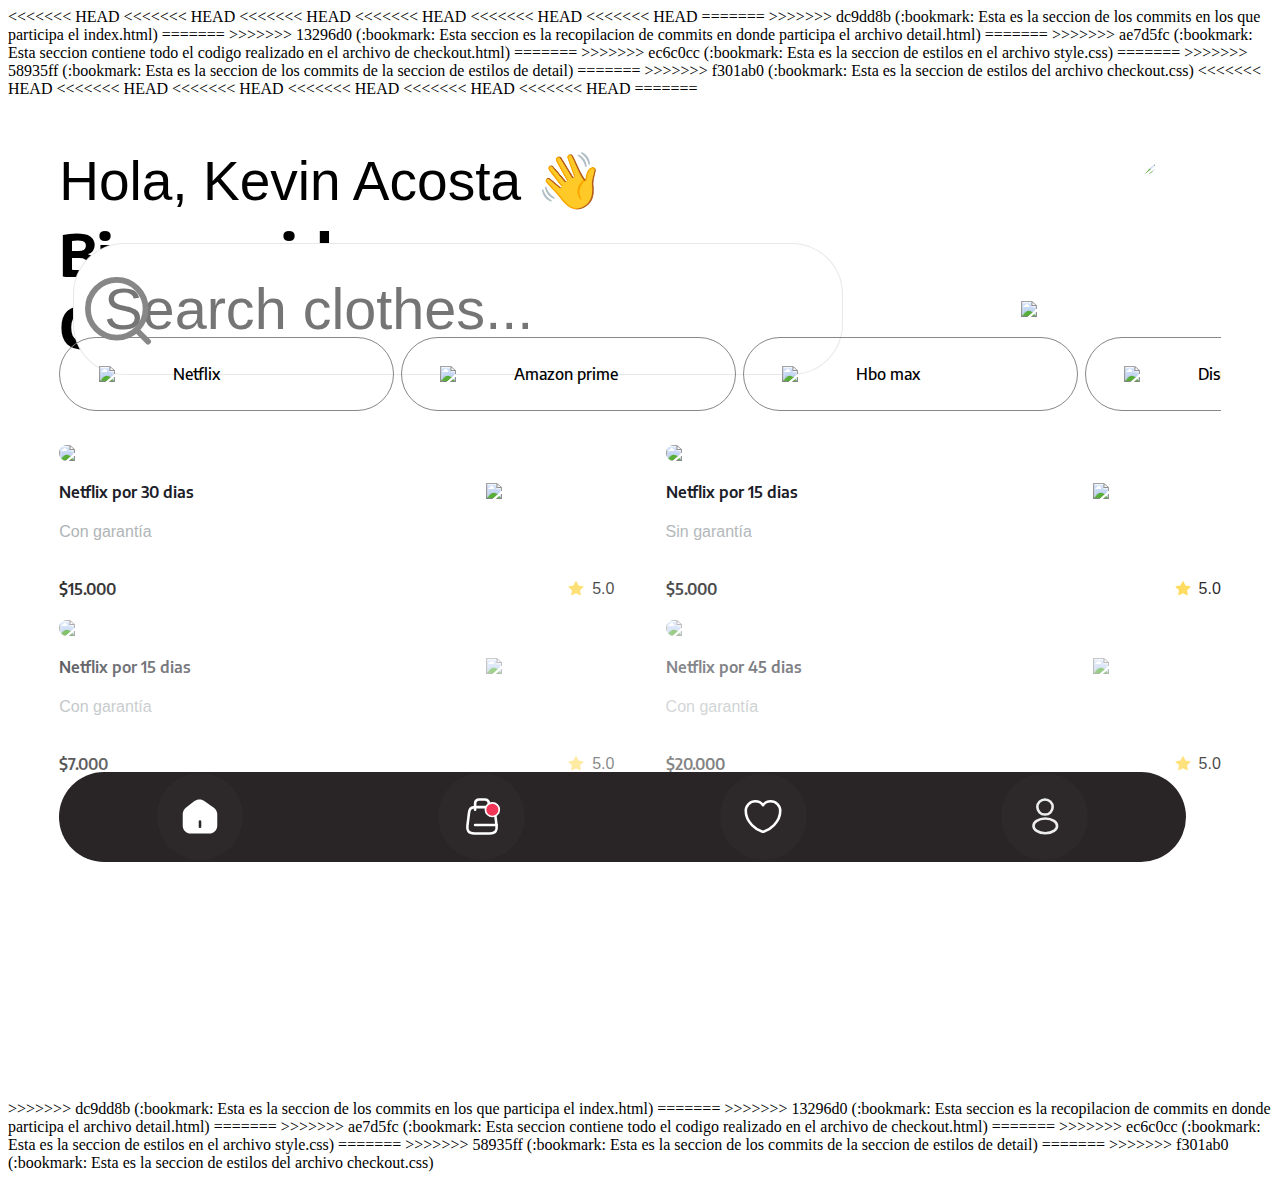
==== index.html @ bde38d75 ":bookmark: Esta es la seccion de estilos del archivo checkout.css" ====
<!DOCTYPE html>
<html lang="en">
<head>
    <meta charset="UTF-8">
    <meta name="viewport" content="width=device-width, initial-scale=1.0">
<<<<<<< HEAD
<<<<<<< HEAD
<<<<<<< HEAD
<<<<<<< HEAD
<<<<<<< HEAD
<<<<<<< HEAD
=======
    <link rel="icon" href="/storage/img/casa.ico" type="image/x-icon">
>>>>>>> dc9dd8b (:bookmark: Esta es la seccion de los commits en los que participa el index.html)
=======
>>>>>>> 13296d0 (:bookmark: Esta seccion es la recopilacion de commits en donde participa el archivo detail.html)
=======
>>>>>>> ae7d5fc (:bookmark: Esta seccion contiene todo el codigo realizado en el archivo de checkout.html)
=======
>>>>>>> ec6c0cc (:bookmark: Esta es la seccion de estilos en el archivo style.css)
=======
>>>>>>> 58935ff (:bookmark: Esta es la seccion de los commits de la seccion de estilos de detail)
=======
>>>>>>> f301ab0 (:bookmark: Esta es la seccion de estilos del archivo checkout.css)
    <title>Home</title>
    <link rel="stylesheet" href="css/style.css">
</head>
<body>
<<<<<<< HEAD
<<<<<<< HEAD
<<<<<<< HEAD
<<<<<<< HEAD
<<<<<<< HEAD
<<<<<<< HEAD
    
=======
<div class="gridcontainer">
    <div class="item1">
        <div class="principal">
            <p id="welcome">Hola, Kevin Acosta 👋</p>
            <h1 id="name">Bienvenido a<br>CinetechStreaming</h1>  
        </div>
        <div class="contperfil">
            <div class="perfil">
                <img id="img" src="storage/img/IMG_1900.webp">
            </div>
        </div>
    </div>
    <div class="item2">
        <div class="division">
            <div class="secundario">
                <img class="lupa" src="storage/img/magnifyingGlass.svg">
                <input class="barra" type="text" placeholder="Search clothes...">
            </div>
        </div>
        <div class="division">
            <img id="filtros" src="storage/img/Filter.svg">
        </div>
    </div>
    <div class="item3">
        <div class="terciario">
            <div class="icono"><img class="iconoImg" src="storage/img/netflix.png"><p class="txt">Netflix</p></div>
            <div class="icono"><img class="iconoImg" src="storage/img/Amazon.png"><p class="txt">Amazon prime</p></div>
            <div class="icono"><img class="iconoImg" src="storage/img/hbo .png"><p class="txt">Hbo max</p></div>
            <div class="icono"><img class="iconoImg" src="storage/img/Disney.jpg"><p class="txt">Disney +</p></div>
            <div class="icono"><img class="iconoImg" src="storage/img/spotify.png"><p class="txt">Spotify</p></div>
            <div class="icono"><img class="iconoImg" src="storage/img/crunchyroll.png"><p class="txt">Crunchyroll</p></div>
            <div class="icono"><img class="iconoImg" src="storage/img/Starplus.jpg"><p class="txt">Star +</p></div>
            <div class="icono"><img class="iconoImg" src="storage/img/youtube.png"><p class="txt">Youtube</p></div>
        </div>
    </div>
    <div class="item4">
        <div class="columna">
            <div class="productos">
                <div class="images">
                    <img id="photo" src="storage/img/netflix-symbol-black.png">
                    <img id="corazon" src="storage/img/Group 3245.svg">
                </div>
                <h4 id="modern">Netflix por 30 dias</h4>
                <p id="dres">Con garantía</p>
                <div class="cont">
                    <div class="conthijos1">
                        <h4 id="price">$15.000</h4>
                    </div>
                    <div class="conthijos">
                        <img id="star" src="storage/img/star.svg">
                        <p id="calificacion">5.0</p>
                    </div>
                </div>
            </div>
        <div class="productos">
            <div class="images">
                <img id="photo" src="storage/img/truco-ver-peliculas-series-ocultas-netflix-1200x675-1.webp">
                <img id="corazon" src="storage/img/Group 3245.svg">
            </div>
            <h4 id="modern">Netflix por 15 dias</h4>
            <p id="dres">Con garantía</p>
            <div class="cont">
                <div class="conthijos1">
                    <h4 id="price">$7.000</h4>
                </div>
                <div class="conthijos">
                    <img id="star" src="storage/img/star.svg">
                    <p id="calificacion">5.0</p>
                </div>
            </div>
        </div>
    </div>
        <div class="columna">
            <div class="productos">
                <div class="images">
                    <img id="photo" onclick="window.location.href = 'views/detail.html'" src="storage/img/images.jpeg">
                    <img id="corazoninvert" src="storage/img/Group 3246.svg">
                </div>
                <h4 id="modern">Netflix por 15 dias</h4>
                <p id="dres">Sin garantía</p>
                <div class="cont">
                    <div class="conthijos1">
                        <h4 id="price">$5.000</h4>
                    </div>
                    <div class="conthijos">
                        <img id="star" src="storage/img/star.svg">
                        <p id="calificacion">5.0</p>
                    </div>
                </div>
            </div>
        <div class="productos">
            <div class="images">
                <img id="photo" src="storage/img/1366_2000.jpeg">
                <img id="corazon" src="storage/img/Group 3245.svg">
            </div>
            <h4 id="modern">Netflix por 45 dias</h4>
            <p id="dres">Con garantía</p>
            <div class="cont">
                <div class="conthijos1">
                    <h4 id="price">$20.000</h4>
                </div>
                <div class="conthijos">
                    <img id="star" src="storage/img/star.svg">
                    <p id="calificacion">5.0</p>
                </div>
            </div>
        </div>
    </div>
</div>
</div>
<div class="navigationBar">
    <div class="navigationitem">
        <div class="NitemF">
            <img class="navigationImg" src="storage/img/home.svg">
        </div>
    </div>
    <div class="navigationitem">
        <div onclick="window.location.href = 'views/checkout.html'" class="NitemF">
            <img class="navigationImg" src="storage/img/bag.svg">
        </div>
    </div>
    <div class="navigationitem">
        <div onclick="window.location.href = 'views/detail.html'" class="NitemF">
            <img class="navigationImg" src="storage/img/heart.svg">
        </div>
    </div>
    <div class="navigationitem">
        <div class="NitemF">
            <img class="navigationImg" src="storage/img/profile.svg">
        </div>
    </div>
</div>
>>>>>>> dc9dd8b (:bookmark: Esta es la seccion de los commits en los que participa el index.html)
=======
    
>>>>>>> 13296d0 (:bookmark: Esta seccion es la recopilacion de commits en donde participa el archivo detail.html)
=======
    
>>>>>>> ae7d5fc (:bookmark: Esta seccion contiene todo el codigo realizado en el archivo de checkout.html)
=======
    
>>>>>>> ec6c0cc (:bookmark: Esta es la seccion de estilos en el archivo style.css)
=======
    
>>>>>>> 58935ff (:bookmark: Esta es la seccion de los commits de la seccion de estilos de detail)
=======
    
>>>>>>> f301ab0 (:bookmark: Esta es la seccion de estilos del archivo checkout.css)
</body>
</html>
---- css/style.css ----
<<<<<<< HEAD
<<<<<<< HEAD
<<<<<<< HEAD
=======
>>>>>>> 58935ff (:bookmark: Esta es la seccion de los commits de la seccion de estilos de detail)
=======
>>>>>>> f301ab0 (:bookmark: Esta es la seccion de estilos del archivo checkout.css)
@import url(variables.css);
*{
    padding: 0;
    margin: 0;
    font-family: "EncodeSans-Regular";
    box-sizing: border-box;
<<<<<<< HEAD
<<<<<<< HEAD
}
=======
@font-face {
    font-family: "Regular";
    src: url(/storage/font/encode-sans/EncodeSans-Regular.ttf);
}
@font-face {
    font-family: "Bold";
    src: url(../storage/font/encode-sans/EncodeSans-Bold.ttf);
}
@font-face {
    font-family: "Medium";
    src: url(/storage/font/encode-sans/EncodeSans-Medium.ttf);
}
@font-face {
    font-family: "Semi";
    src: url(/storage/font/encode-sans/EncodeSans-SemiBold.ttf);
}
.gridcontainer{
    margin: 4vw;
    display: grid;
    grid-template-rows: 10vh 10vh 10vh 70vh;
}
.item1{
    justify-content: space-between;
    display: flex;
    grid-template-columns: 70% 30%;
}
.perfil{
    width: 8vh;
    height: 8vh;
    align-items: center;
    justify-content: center;
    border-radius: 50%;
    overflow: hidden;
}
#welcome{
    font-size: 4.3vw;
    font-family: "Regular", sans-serif;
    margin: 0;
    margin-bottom: 0.4vw;
}
#name{
    font-size: 4.5vw;
    margin: 0;
    font-family: "Bold", sans-serif;
}
#img{
    border-radius: 50%;
    width: 13vw;
}

.principal{
    display: inline-block;
}
.contperfil{
    align-items: center;
    justify-content: center;
    margin-right: 10px;
    display: flex;
}
.secundario input{
    padding-left: 30px;
}
.secundario .lupa{
    position: absolute;
}
.secundario{
    font-family: "Regular", sans-serif;
    display: flex;
    align-items: center;
    width: 100%;
    border: none;
    justify-content: space-between;
    margin-left: 10px;
}
.item2{
    display: grid;
    grid-template-columns: 80% 20%;
}

.division{
    display: flex;
    justify-content: center;
    align-items: center;
}
.barra{
    margin: 4px;
    height: 10vw;
    border-radius: 4vw;
    border: none;
    border: 1px solid #87878730;
    font-size: 4.5vw;
    width: 80%;
    outline: none;
    
}
.lupa{
    width: 6vw;
    margin: 10px;
}
#filtros{
    width: 13vw;
}
.item3{
    display: flex;
    overflow-x: auto;
}
.terciario{
    display: flex;
    align-items: center;
    gap: 7px;
    flex-direction: row;
    font-family: "Medium", sans-serif;
}
.icono:hover{
    filter: invert();
    background-color: white;
}
#dress{
    filter: invert();
}
.icono{
    padding-left: 3vw;
    padding-right: 5vw;
    padding-top: 0.8vw;
    padding-bottom: 0.8vw;
    display: flex;
    flex-direction: row;
    align-items: center;
    width: 18vw;
    overflow: hidden;
    border: 1px solid #878787;
    border-radius: 3vw;
}
.icono:hover{
    transition-duration: 0.5s;
    border-radius: 5vw;
    width: 130px;
    overflow: hidden;
}
.iconoImg{
    width: 30%;
}
.txt{
    margin-left: 5px;
    text-wrap: nowrap;
}
.item4{
    height: 55vh;
    overflow: hidden;
    overflow-y: auto;
    display: flex;
    margin-top: 2vw;
    gap: 4vw;
    flex-direction: row;
}
#modern{
    font-family: "Semi", sans-serif;
    color: #1B2028;
}
#dres{
    color: #A4AAAD;
    font-family: "Regular", sans-serif;
}
#price{
    font-family: "Semi", sans-serif;
}
.cont{
    display: grid;
    grid-template-columns: repeat(2,1fr);
}
#star{
    display: inline-block;
}
.columna{
    flex: 50%;
}
.conthijos{
    display: flex;
    align-items: center;
    justify-content: right;
}
#calificacion{
    font-family: "Regular", sans-serif;
    margin-left: 7px;
}
#photo{
    width: 100%;
    border-radius: 4vw;
}
.images{
    position: relative;
    display: flex;
    align-items: center;
    justify-content: center;
    width: 100%;
}
#corazon{
    width: 7vw;
    position: absolute;
    right: 0;
    top: 0;
    margin-right: 3vw;
    margin-top: 3vw;
}
#corazoninvert{
    width: 7vw;
    position: absolute;
    right: 0;
    top: 0;
    margin-right: 3vw;
    margin-top: 3vw;
}
.navigationBar{
    display: grid;
    grid-template-columns: repeat(4, 1fr);
    position: absolute;
    margin: 3vw;
    margin-top: 0;
    margin-left: 4vw;
    width: calc(100% - (12vw));
    height: 10vh;
    z-index: +1;
    bottom: 0;
    background-color: #292526;
    border-radius: 12vw;
    box-shadow: 0 -6vw 20vw 4vw rgb(255, 255, 255);
}

.navigationitem{
    display: flex;
    justify-content: center;
    align-items: center;
}

.navigationImg{
    width: 9vw;
    height: 4.6vh;
}

.NitemF{
    display: flex;
    justify-content: center;
    align-items: center;
    padding: 1.6vw;
    width: 46px;
    height: 46px;
    border-radius: 50%;
    background-color: #FFFFFF05;
}

.NitemF:hover{
    background-color: #FFFFFF40;
}
>>>>>>> ec6c0cc (:bookmark: Esta es la seccion de estilos en el archivo style.css)
=======
}
>>>>>>> 58935ff (:bookmark: Esta es la seccion de los commits de la seccion de estilos de detail)
=======
}
>>>>>>> f301ab0 (:bookmark: Esta es la seccion de estilos del archivo checkout.css)
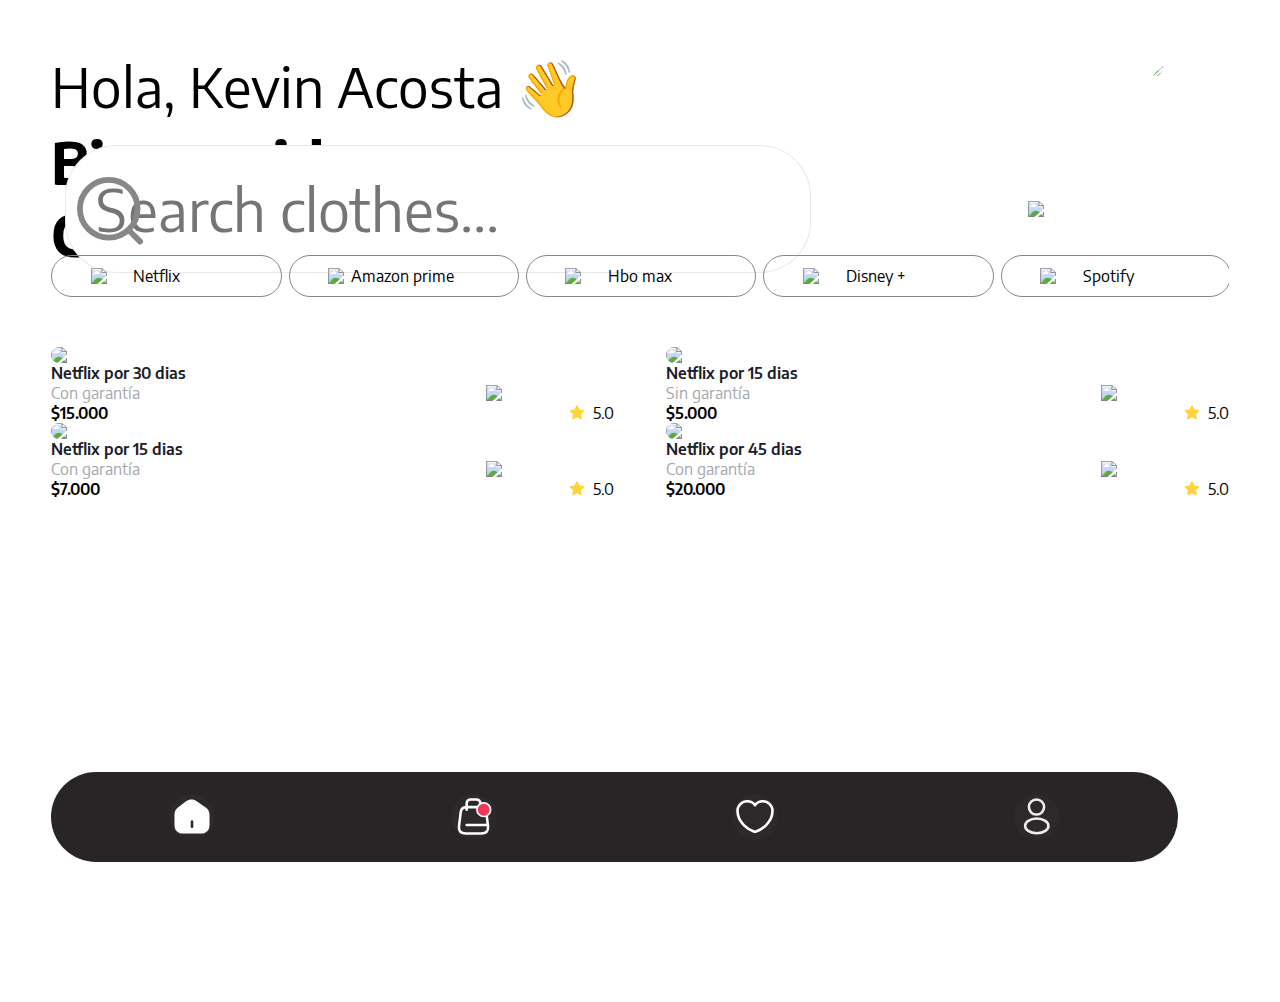
==== commit 94845180: "fix: :bug: Se hicieron arreglos en todo el proyecto" ====
--- a/index.html
+++ b/index.html
@@ -3,37 +3,11 @@
 <head>
     <meta charset="UTF-8">
     <meta name="viewport" content="width=device-width, initial-scale=1.0">
-<<<<<<< HEAD
-<<<<<<< HEAD
-<<<<<<< HEAD
-<<<<<<< HEAD
-<<<<<<< HEAD
-<<<<<<< HEAD
-=======
-    <link rel="icon" href="/storage/img/casa.ico" type="image/x-icon">
->>>>>>> dc9dd8b (:bookmark: Esta es la seccion de los commits en los que participa el index.html)
-=======
->>>>>>> 13296d0 (:bookmark: Esta seccion es la recopilacion de commits en donde participa el archivo detail.html)
-=======
->>>>>>> ae7d5fc (:bookmark: Esta seccion contiene todo el codigo realizado en el archivo de checkout.html)
-=======
->>>>>>> ec6c0cc (:bookmark: Esta es la seccion de estilos en el archivo style.css)
-=======
->>>>>>> 58935ff (:bookmark: Esta es la seccion de los commits de la seccion de estilos de detail)
-=======
->>>>>>> f301ab0 (:bookmark: Esta es la seccion de estilos del archivo checkout.css)
+    <link rel="icon" href="storage/img/casa.ico" type="image/x-icon">
     <title>Home</title>
     <link rel="stylesheet" href="css/style.css">
 </head>
 <body>
-<<<<<<< HEAD
-<<<<<<< HEAD
-<<<<<<< HEAD
-<<<<<<< HEAD
-<<<<<<< HEAD
-<<<<<<< HEAD
-    
-=======
 <div class="gridcontainer">
     <div class="item1">
         <div class="principal">
@@ -59,7 +33,7 @@
     </div>
     <div class="item3">
         <div class="terciario">
-            <div class="icono"><img class="iconoImg" src="storage/img/netflix.png"><p class="txt">Netflix</p></div>
+            <div class="icono"><img class="iconoImg" src="storage/img/"><p class="txt">Netflix</p></div>
             <div class="icono"><img class="iconoImg" src="storage/img/Amazon.png"><p class="txt">Amazon prime</p></div>
             <div class="icono"><img class="iconoImg" src="storage/img/hbo .png"><p class="txt">Hbo max</p></div>
             <div class="icono"><img class="iconoImg" src="storage/img/Disney.jpg"><p class="txt">Disney +</p></div>
@@ -166,21 +140,5 @@
         </div>
     </div>
 </div>
->>>>>>> dc9dd8b (:bookmark: Esta es la seccion de los commits en los que participa el index.html)
-=======
-    
->>>>>>> 13296d0 (:bookmark: Esta seccion es la recopilacion de commits en donde participa el archivo detail.html)
-=======
-    
->>>>>>> ae7d5fc (:bookmark: Esta seccion contiene todo el codigo realizado en el archivo de checkout.html)
-=======
-    
->>>>>>> ec6c0cc (:bookmark: Esta es la seccion de estilos en el archivo style.css)
-=======
-    
->>>>>>> 58935ff (:bookmark: Esta es la seccion de los commits de la seccion de estilos de detail)
-=======
-    
->>>>>>> f301ab0 (:bookmark: Esta es la seccion de estilos del archivo checkout.css)
 </body>
 </html>--- a/css/style.css
+++ b/css/style.css
@@ -1,20 +1,10 @@
-<<<<<<< HEAD
-<<<<<<< HEAD
-<<<<<<< HEAD
-=======
->>>>>>> 58935ff (:bookmark: Esta es la seccion de los commits de la seccion de estilos de detail)
-=======
->>>>>>> f301ab0 (:bookmark: Esta es la seccion de estilos del archivo checkout.css)
 @import url(variables.css);
 *{
     padding: 0;
     margin: 0;
     font-family: "EncodeSans-Regular";
     box-sizing: border-box;
-<<<<<<< HEAD
-<<<<<<< HEAD
-}
-=======
+}
 @font-face {
     font-family: "Regular";
     src: url(/storage/font/encode-sans/EncodeSans-Regular.ttf);
@@ -268,10 +258,3 @@
 .NitemF:hover{
     background-color: #FFFFFF40;
 }
->>>>>>> ec6c0cc (:bookmark: Esta es la seccion de estilos en el archivo style.css)
-=======
-}
->>>>>>> 58935ff (:bookmark: Esta es la seccion de los commits de la seccion de estilos de detail)
-=======
-}
->>>>>>> f301ab0 (:bookmark: Esta es la seccion de estilos del archivo checkout.css)
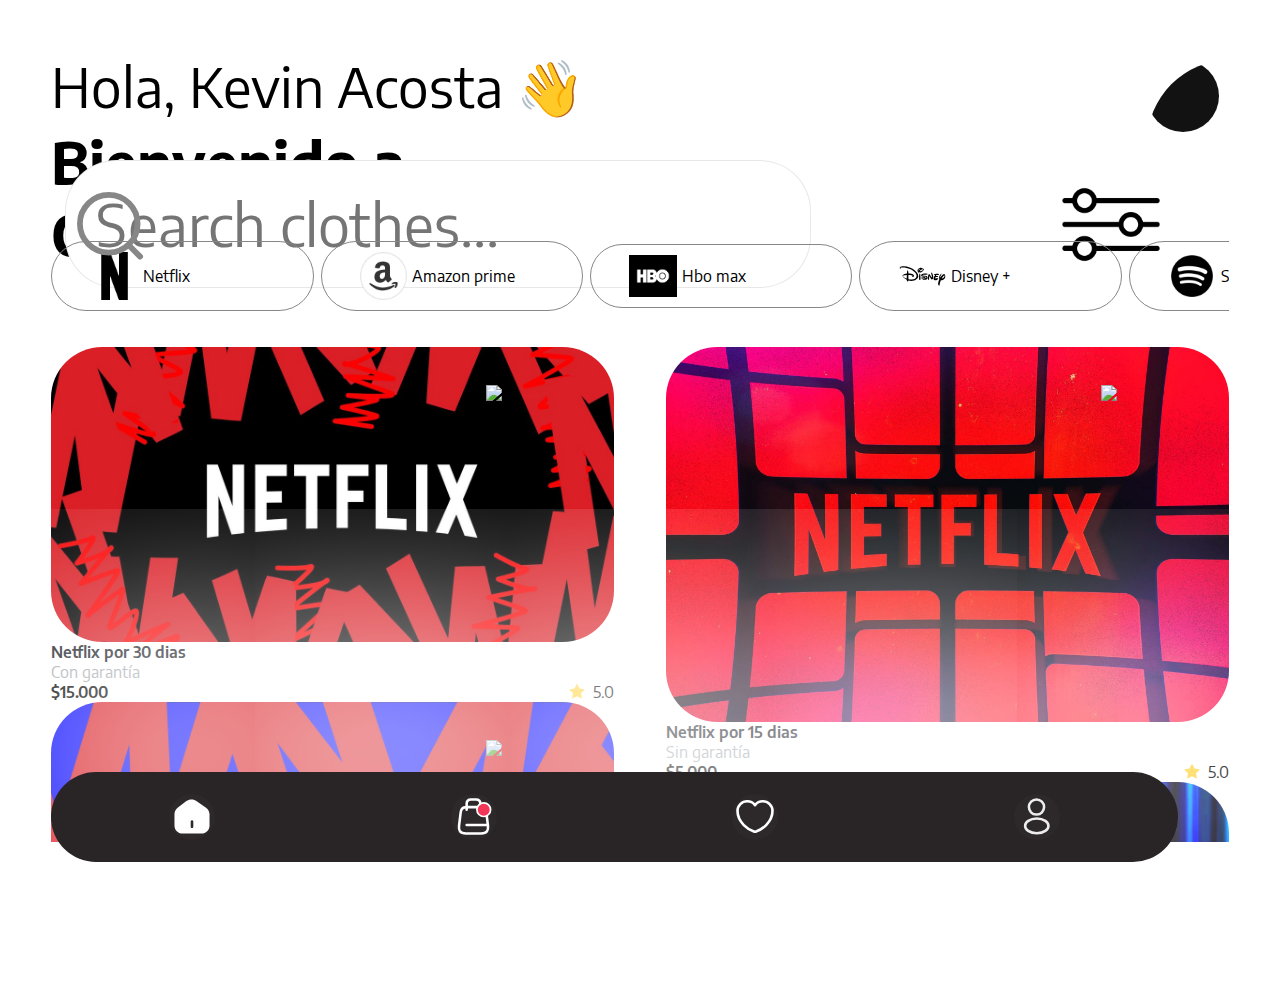
==== commit 65cb7054: "feat:" ====
--- a/index.html
+++ b/index.html
@@ -3,7 +3,8 @@
 <head>
     <meta charset="UTF-8">
     <meta name="viewport" content="width=device-width, initial-scale=1.0">
-    <link rel="icon" href="storage/img/casa.ico" type="image/x-icon">
+    <link rel="icon" href="
+    storage/img/casa.ico" type="image/x-icon">
     <title>Home</title>
     <link rel="stylesheet" href="css/style.css">
 </head>
@@ -16,7 +17,7 @@
         </div>
         <div class="contperfil">
             <div class="perfil">
-                <img id="img" src="storage/img/IMG_1900.webp">
+                <img id="img" src="storage/img/attachment_123848075.png">
             </div>
         </div>
     </div>
@@ -28,17 +29,17 @@
             </div>
         </div>
         <div class="division">
-            <img id="filtros" src="storage/img/Filter.svg">
+            <img id="filtros" src="storage/img/of-filter-icon-filter-logo-isolated-on-white-background-free-vector.jpg">
         </div>
     </div>
     <div class="item3">
         <div class="terciario">
-            <div class="icono"><img class="iconoImg" src="storage/img/"><p class="txt">Netflix</p></div>
-            <div class="icono"><img class="iconoImg" src="storage/img/Amazon.png"><p class="txt">Amazon prime</p></div>
-            <div class="icono"><img class="iconoImg" src="storage/img/hbo .png"><p class="txt">Hbo max</p></div>
-            <div class="icono"><img class="iconoImg" src="storage/img/Disney.jpg"><p class="txt">Disney +</p></div>
-            <div class="icono"><img class="iconoImg" src="storage/img/spotify.png"><p class="txt">Spotify</p></div>
-            <div class="icono"><img class="iconoImg" src="storage/img/crunchyroll.png"><p class="txt">Crunchyroll</p></div>
+            <div class="icono"><img class="iconoImg" src="storage/img/netflix.png"><p class="txt">Netflix</p></div>
+            <div class="icono"><img class="iconoImg" src="storage/img/social.png"><p class="txt">Amazon prime</p></div>
+            <div class="icono"><img class="iconoImg" src="storage/img/Hbo.webp"><p class="txt">Hbo max</p></div>
+            <div class="icono"><img class="iconoImg" src="storage/img/disney.svg"><p class="txt">Disney +</p></div>
+            <div class="icono"><img class="iconoImg" src="storage/img/redondeado.png"><p class="txt">Spotify</p></div>
+            <div class="icono"><img class="iconoImg" src="storage/img/video.png"><p class="txt">Crunchyroll</p></div>
             <div class="icono"><img class="iconoImg" src="storage/img/Starplus.jpg"><p class="txt">Star +</p></div>
             <div class="icono"><img class="iconoImg" src="storage/img/youtube.png"><p class="txt">Youtube</p></div>
         </div>
@@ -47,7 +48,7 @@
         <div class="columna">
             <div class="productos">
                 <div class="images">
-                    <img id="photo" src="storage/img/netflix-symbol-black.png">
+                    <img id="photo" src="storage/img/STK072_VRG_Illo_N_Barclay_8_netflix.jpg">
                     <img id="corazon" src="storage/img/Group 3245.svg">
                 </div>
                 <h4 id="modern">Netflix por 30 dias</h4>
@@ -64,7 +65,7 @@
             </div>
         <div class="productos">
             <div class="images">
-                <img id="photo" src="storage/img/truco-ver-peliculas-series-ocultas-netflix-1200x675-1.webp">
+                <img id="photo" src="storage/img/STK072_VRG_Illo_N_Barclay_2_netflix.webp">
                 <img id="corazon" src="storage/img/Group 3245.svg">
             </div>
             <h4 id="modern">Netflix por 15 dias</h4>
@@ -83,7 +84,7 @@
         <div class="columna">
             <div class="productos">
                 <div class="images">
-                    <img id="photo" onclick="window.location.href = 'views/detail.html'" src="storage/img/images.jpeg">
+                    <img id="photo" onclick="window.location.href = 'views/detail.html'" src="storage/img/netflix2222.jpeg">
                     <img id="corazoninvert" src="storage/img/Group 3246.svg">
                 </div>
                 <h4 id="modern">Netflix por 15 dias</h4>
@@ -100,7 +101,7 @@
             </div>
         <div class="productos">
             <div class="images">
-                <img id="photo" src="storage/img/1366_2000.jpeg">
+                <img id="photo" src="storage/img/images.jpeg">
                 <img id="corazon" src="storage/img/Group 3245.svg">
             </div>
             <h4 id="modern">Netflix por 45 dias</h4>
--- a/css/style.css
+++ b/css/style.css
@@ -133,10 +133,11 @@
     display: flex;
     flex-direction: row;
     align-items: center;
-    width: 18vw;
+    width: 20.5vw;
     overflow: hidden;
     border: 1px solid #878787;
     border-radius: 3vw;
+    transition: 1s;
 }
 .icono:hover{
     transition-duration: 0.5s;
@@ -230,7 +231,7 @@
     bottom: 0;
     background-color: #292526;
     border-radius: 12vw;
-    box-shadow: 0 -6vw 20vw 4vw rgb(255, 255, 255);
+    box-shadow: 0 -5vw 20vw 4vw rgb(255, 255, 255);
 }
 
 .navigationitem{
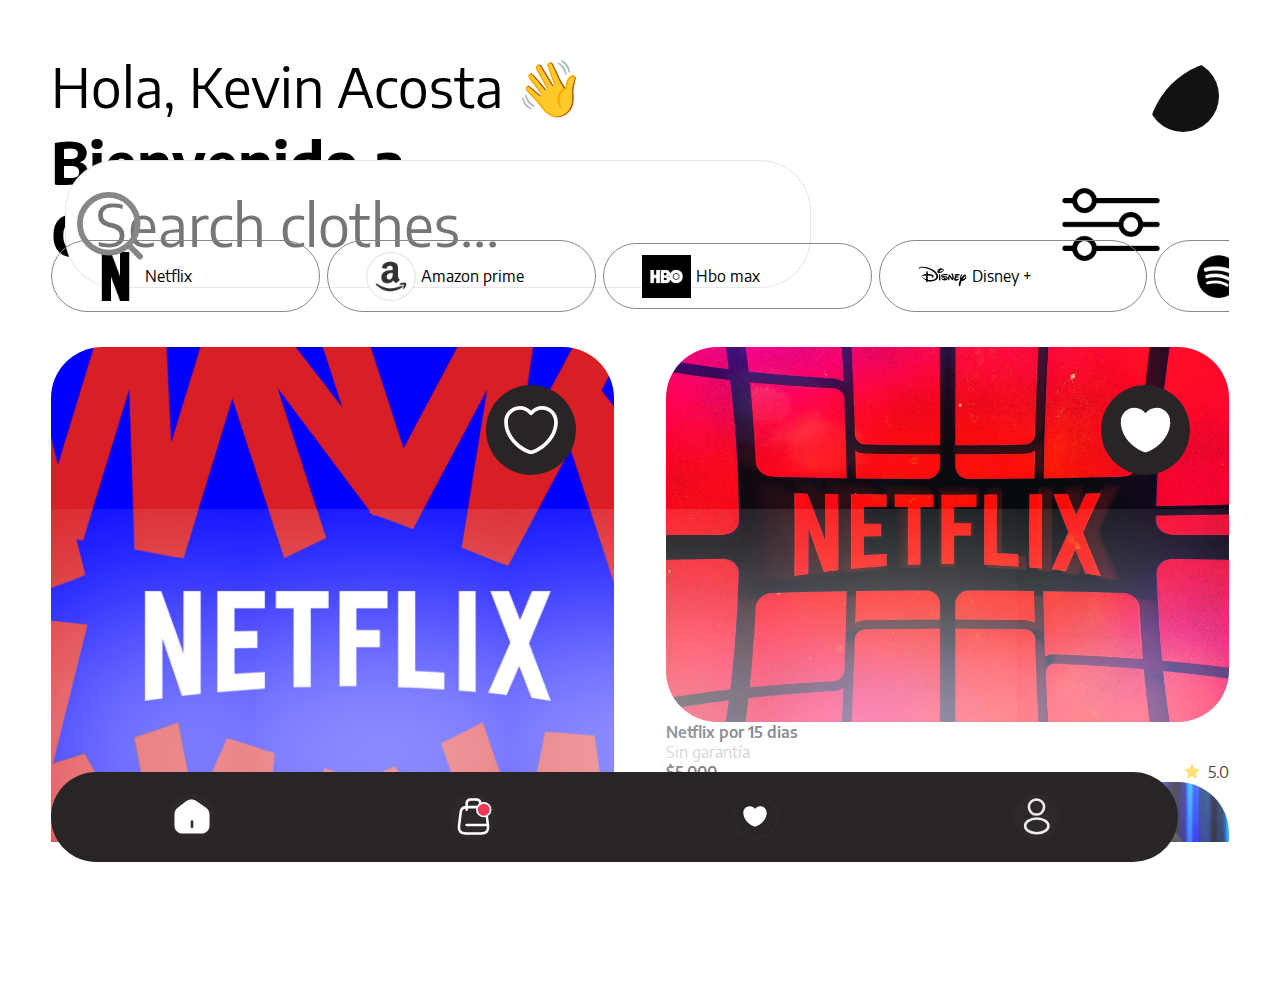
==== commit c04c67f1: "feat: :construction: Hace falta terminar la funcion" ====
--- a/index.html
+++ b/index.html
@@ -7,6 +7,7 @@
     storage/img/casa.ico" type="image/x-icon">
     <title>Home</title>
     <link rel="stylesheet" href="css/style.css">
+    <script type="module" src="js/main.js" defer></script>
 </head>
 <body>
 <div class="gridcontainer">
@@ -25,7 +26,7 @@
         <div class="division">
             <div class="secundario">
                 <img class="lupa" src="storage/img/magnifyingGlass.svg">
-                <input class="barra" type="text" placeholder="Search clothes...">
+                <input id="barra" type="text" placeholder="Search clothes...">
             </div>
         </div>
         <div class="division">
@@ -40,34 +41,37 @@
             <div class="icono"><img class="iconoImg" src="storage/img/disney.svg"><p class="txt">Disney +</p></div>
             <div class="icono"><img class="iconoImg" src="storage/img/redondeado.png"><p class="txt">Spotify</p></div>
             <div class="icono"><img class="iconoImg" src="storage/img/video.png"><p class="txt">Crunchyroll</p></div>
-            <div class="icono"><img class="iconoImg" src="storage/img/Starplus.jpg"><p class="txt">Star +</p></div>
+            <div class="icono"><img class="iconoImg" src="storage/img/ab0ab7dc19582f4dca12885155cc0cd3.jpg"><p class="txt">Star +</p></div>
             <div class="icono"><img class="iconoImg" src="storage/img/youtube.png"><p class="txt">Youtube</p></div>
         </div>
     </div>
     <div class="item4">
         <div class="columna">
-            <div class="productos">
-                <div class="images">
-                    <img id="photo" src="storage/img/STK072_VRG_Illo_N_Barclay_8_netflix.jpg">
-                    <img id="corazon" src="storage/img/Group 3245.svg">
-                </div>
-                <h4 id="modern">Netflix por 30 dias</h4>
-                <p id="dres">Con garantía</p>
-                <div class="cont">
-                    <div class="conthijos1">
-                        <h4 id="price">$15.000</h4>
+            <article class="main_article">
+               <!-- <div class="productos">
+                    <div class="images">
+                        <img id="photo" src="storage/img/STK072_VRG_Illo_N_Barclay_8_netflix.jpg">
+                        <img id="corazon" src="storage/img/heart (1).svg">
                     </div>
-                    <div class="conthijos">
-                        <img id="star" src="storage/img/star.svg">
-                        <p id="calificacion">5.0</p>
+                    <h4 id="modern">Netflix por 30 dias</h4>
+                    <p id="dres">Con garantía</p>
+                    <div class="cont">
+                        <div class="conthijos1">
+                            <h4 id="price">$15.000</h4>
+                        </div>
+                        <div class="conthijos">
+                            <img id="star" src="storage/img/star.svg">
+                            <p id="calificacion">5.0</p>
+                        </div>
                     </div>
-                </div>
-            </div>
+                </div>  -->
+
+            </article>
         <div class="productos">
             <div class="images">
                 <img id="photo" src="storage/img/STK072_VRG_Illo_N_Barclay_2_netflix.webp">
-                <img id="corazon" src="storage/img/Group 3245.svg">
-            </div>
+                <img id="corazon" src="storage/img/heart (1).svg">
+            </div>Group 3245.svg
             <h4 id="modern">Netflix por 15 dias</h4>
             <p id="dres">Con garantía</p>
             <div class="cont">
@@ -85,7 +89,7 @@
             <div class="productos">
                 <div class="images">
                     <img id="photo" onclick="window.location.href = 'views/detail.html'" src="storage/img/netflix2222.jpeg">
-                    <img id="corazoninvert" src="storage/img/Group 3246.svg">
+                    <img id="corazoninvert" src="storage/img/heart.svg">
                 </div>
                 <h4 id="modern">Netflix por 15 dias</h4>
                 <p id="dres">Sin garantía</p>
@@ -102,7 +106,7 @@
         <div class="productos">
             <div class="images">
                 <img id="photo" src="storage/img/images.jpeg">
-                <img id="corazon" src="storage/img/Group 3245.svg">
+                <img id="corazon" src="storage/img/heart (1).svg">
             </div>
             <h4 id="modern">Netflix por 45 dias</h4>
             <p id="dres">Con garantía</p>
--- a/css/style.css
+++ b/css/style.css
@@ -89,7 +89,7 @@
     justify-content: center;
     align-items: center;
 }
-.barra{
+#barra{
     margin: 4px;
     height: 10vw;
     border-radius: 4vw;
@@ -133,7 +133,7 @@
     display: flex;
     flex-direction: row;
     align-items: center;
-    width: 20.5vw;
+    width: 21vw;
     overflow: hidden;
     border: 1px solid #878787;
     border-radius: 3vw;
@@ -142,7 +142,7 @@
 .icono:hover{
     transition-duration: 0.5s;
     border-radius: 5vw;
-    width: 130px;
+    width: 160px;
     overflow: hidden;
 }
 .iconoImg{
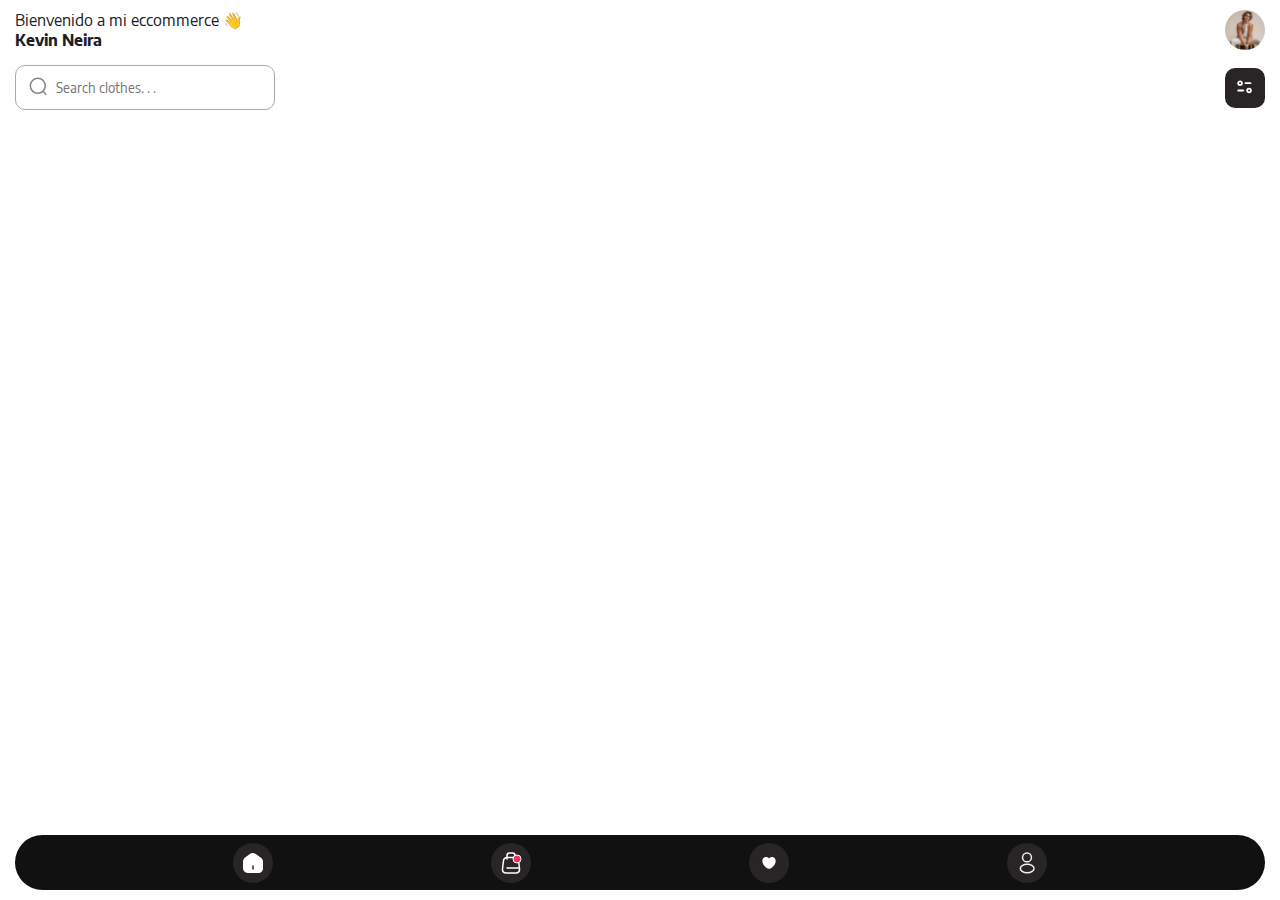
==== commit c08c739d: "feat: :sparkles: Se cambio todo el index y todo el css" ====
--- a/index.html
+++ b/index.html
@@ -1,149 +1,89 @@
 <!DOCTYPE html>
 <html lang="en">
 <head>
-    <meta charset="UTF-8">
+    <meta id="myMeta" charset="UTF-8">
     <meta name="viewport" content="width=device-width, initial-scale=1.0">
-    <link rel="icon" href="
-    storage/img/casa.ico" type="image/x-icon">
     <title>Home</title>
+    <script type="module" src="js/main.js" defer></script>
     <link rel="stylesheet" href="css/style.css">
-    <script type="module" src="js/main.js" defer></script>
 </head>
 <body>
-<div class="gridcontainer">
-    <div class="item1">
-        <div class="principal">
-            <p id="welcome">Hola, Kevin Acosta 👋</p>
-            <h1 id="name">Bienvenido a<br>CinetechStreaming</h1>  
+    <header class="welcome">
+        <div class="welcome__information">
+            <p>Bienvenido a mi eccommerce 👋</p>
+            <span>Kevin Neira</span>
         </div>
-        <div class="contperfil">
-            <div class="perfil">
-                <img id="img" src="storage/img/attachment_123848075.png">
-            </div>
+        <div class="profile__login">
+            <img src="storage/img/img5.png">
         </div>
-    </div>
-    <div class="item2">
-        <div class="division">
-            <div class="secundario">
-                <img class="lupa" src="storage/img/magnifyingGlass.svg">
-                <input id="barra" type="text" placeholder="Search clothes...">
-            </div>
+    </header>
+    <nav class="search">
+        <div class="contain__search">
+            <input id="input__search" type="text" placeholder="Search clothes. . .">
+            <span class="search__icon">
+                <img src="storage/img/magnifyingGlass.svg">
+            </span>
         </div>
-        <div class="division">
-            <img id="filtros" src="storage/img/of-filter-icon-filter-logo-isolated-on-white-background-free-vector.jpg">
+        <div class="img__filter">
+            <a href="#">
+                <img src="storage/img/filter.svg">
+            </a>
         </div>
-    </div>
-    <div class="item3">
-        <div class="terciario">
-            <div class="icono"><img class="iconoImg" src="storage/img/netflix.png"><p class="txt">Netflix</p></div>
-            <div class="icono"><img class="iconoImg" src="storage/img/social.png"><p class="txt">Amazon prime</p></div>
-            <div class="icono"><img class="iconoImg" src="storage/img/Hbo.webp"><p class="txt">Hbo max</p></div>
-            <div class="icono"><img class="iconoImg" src="storage/img/disney.svg"><p class="txt">Disney +</p></div>
-            <div class="icono"><img class="iconoImg" src="storage/img/redondeado.png"><p class="txt">Spotify</p></div>
-            <div class="icono"><img class="iconoImg" src="storage/img/video.png"><p class="txt">Crunchyroll</p></div>
-            <div class="icono"><img class="iconoImg" src="storage/img/ab0ab7dc19582f4dca12885155cc0cd3.jpg"><p class="txt">Star +</p></div>
-            <div class="icono"><img class="iconoImg" src="storage/img/youtube.png"><p class="txt">Youtube</p></div>
-        </div>
-    </div>
-    <div class="item4">
-        <div class="columna">
-            <article class="main_article">
-               <!-- <div class="productos">
-                    <div class="images">
-                        <img id="photo" src="storage/img/STK072_VRG_Illo_N_Barclay_8_netflix.jpg">
-                        <img id="corazon" src="storage/img/heart (1).svg">
-                    </div>
-                    <h4 id="modern">Netflix por 30 dias</h4>
-                    <p id="dres">Con garantía</p>
-                    <div class="cont">
-                        <div class="conthijos1">
-                            <h4 id="price">$15.000</h4>
-                        </div>
-                        <div class="conthijos">
-                            <img id="star" src="storage/img/star.svg">
-                            <p id="calificacion">5.0</p>
-                        </div>
-                    </div>
-                </div>  -->
-
-            </article>
-        <div class="productos">
-            <div class="images">
-                <img id="photo" src="storage/img/STK072_VRG_Illo_N_Barclay_2_netflix.webp">
-                <img id="corazon" src="storage/img/heart (1).svg">
-            </div>Group 3245.svg
-            <h4 id="modern">Netflix por 15 dias</h4>
-            <p id="dres">Con garantía</p>
-            <div class="cont">
-                <div class="conthijos1">
-                    <h4 id="price">$7.000</h4>
+    </nav>
+    <main class="main">
+        <nav class="main__category">
+            <ul class="flex__category">
+                <!-- <li>
+                    <a href="#" >
+                        <img src="storage/img/mask.svg" style="filter: invert(1);">
+                        Dresss
+                    </a>
+                </li> -->
+            </ul>
+        </nav>
+        <article class="main__product">
+            <!-- <section>
+                <div class="onclick__front_page_detail">
+                    <a href="views/detail.html">
+                        <img src="storage/img/img3.png">
+                    </a>
+                    <img src="storage/img/heart.svg">
                 </div>
-                <div class="conthijos">
-                    <img id="star" src="storage/img/star.svg">
-                    <p id="calificacion">5.0</p>
-                </div>
-            </div>
-        </div>
-    </div>
-        <div class="columna">
-            <div class="productos">
-                <div class="images">
-                    <img id="photo" onclick="window.location.href = 'views/detail.html'" src="storage/img/netflix2222.jpeg">
-                    <img id="corazoninvert" src="storage/img/heart.svg">
-                </div>
-                <h4 id="modern">Netflix por 15 dias</h4>
-                <p id="dres">Sin garantía</p>
-                <div class="cont">
-                    <div class="conthijos1">
-                        <h4 id="price">$5.000</h4>
-                    </div>
-                    <div class="conthijos">
-                        <img id="star" src="storage/img/star.svg">
-                        <p id="calificacion">5.0</p>
+                <h5>Modern light clothes</h5>
+                <small>Dress modern</small>
+                <div class="value__price">
+                    <span>$212.99</span>
+                    <div  class="star__score">
+                        <img src="storage/img/star.svg">
+                        <p>5.0</p>
                     </div>
                 </div>
-            </div>
-        <div class="productos">
-            <div class="images">
-                <img id="photo" src="storage/img/images.jpeg">
-                <img id="corazon" src="storage/img/heart (1).svg">
-            </div>
-            <h4 id="modern">Netflix por 45 dias</h4>
-            <p id="dres">Con garantía</p>
-            <div class="cont">
-                <div class="conthijos1">
-                    <h4 id="price">$20.000</h4>
-                </div>
-                <div class="conthijos">
-                    <img id="star" src="storage/img/star.svg">
-                    <p id="calificacion">5.0</p>
-                </div>
-            </div>
-        </div>
-    </div>
-</div>
-</div>
-<div class="navigationBar">
-    <div class="navigationitem">
-        <div class="NitemF">
-            <img class="navigationImg" src="storage/img/home.svg">
-        </div>
-    </div>
-    <div class="navigationitem">
-        <div onclick="window.location.href = 'views/checkout.html'" class="NitemF">
-            <img class="navigationImg" src="storage/img/bag.svg">
-        </div>
-    </div>
-    <div class="navigationitem">
-        <div onclick="window.location.href = 'views/detail.html'" class="NitemF">
-            <img class="navigationImg" src="storage/img/heart.svg">
-        </div>
-    </div>
-    <div class="navigationitem">
-        <div class="NitemF">
-            <img class="navigationImg" src="storage/img/profile.svg">
-        </div>
-    </div>
-</div>
+            </section> -->
+        </article>
+    </main>
+    <footer class="footer__nav">
+        <ul class="footer__bar">
+            <li>
+                <a href="index.html">
+                    <img src="storage/img/home.svg">
+                </a>
+            </li>
+            <li>
+                <a href="views/detail.html">
+                    <img src="storage/img/bag.svg">
+                </a>
+            </li>
+            <li>
+                <a href="views/checkout.html">
+                    <img src="storage/img/heart.svg">
+                </a>
+            </li>
+            <li>
+                <a href="index.html">
+                    <img src="storage/img/profile.svg">
+                </a>
+            </li>
+        </ul>
+    </footer>
 </body>
 </html>--- a/css/style.css
+++ b/css/style.css
@@ -1,3 +1,4 @@
+
 @import url(variables.css);
 *{
     padding: 0;
@@ -5,257 +6,217 @@
     font-family: "EncodeSans-Regular";
     box-sizing: border-box;
 }
-@font-face {
-    font-family: "Regular";
-    src: url(/storage/font/encode-sans/EncodeSans-Regular.ttf);
-}
-@font-face {
-    font-family: "Bold";
-    src: url(../storage/font/encode-sans/EncodeSans-Bold.ttf);
-}
-@font-face {
-    font-family: "Medium";
-    src: url(/storage/font/encode-sans/EncodeSans-Medium.ttf);
-}
-@font-face {
-    font-family: "Semi";
-    src: url(/storage/font/encode-sans/EncodeSans-SemiBold.ttf);
-}
-.gridcontainer{
-    margin: 4vw;
-    display: grid;
-    grid-template-rows: 10vh 10vh 10vh 70vh;
-}
-.item1{
-    justify-content: space-between;
-    display: flex;
-    grid-template-columns: 70% 30%;
-}
-.perfil{
-    width: 8vh;
-    height: 8vh;
-    align-items: center;
+.welcome{
+    justify-content: space-between;
+    align-items: center;
+    padding: var(--space-layout-padding-lr);
+    flex-direction: row;
+    display: flex;
+    height: 60px;
+}
+.welcome__information p{
+    color: var(--color-2);
+}
+.welcome__information span{
+    font-family: "EncodeSans-Bold";
+    color: var(--color-2);
+}
+.profile__login{
+    height: 40px;
+    overflow: hidden;
+    width: 40px;
+    border-radius: 50%;
+}
+.profile__login img{
+    width: 100%;
+}
+.search{
+    padding: var(--space-layout-padding-lr);
+    margin-top: 5px;
+    display: flex;
+    flex-direction: row;
+    justify-content: space-between;
+    align-items: center;
+}
+.contain__search{
+    position: relative;
+}
+.contain__search input{
+    outline: none;
+    width: 260px;
+    height: 45px;
+    border-radius: 10px;
+    padding-left: 2.5rem;
+    padding-right: 1.5rem;
+    border: 1px solid var(--color-3);
+    color: var(--color-3);
+}
+.search__icon{
+    position: absolute;
+    display: block;
+    bottom: .6rem;
+    left: .8rem;
+    user-select: none;
+    cursor: pointer;
+}
+.img__filter{
+    background: var(--color-1);
+    width: 40px;
+    height: 40px;
+    border-radius: 10px;
+    position: relative;
+}
+.img__filter img{
+    width: 20px;
+    position: absolute;
+    inset: 0;
+    margin: auto;
+}
+.main {
+    padding: var(--space-layout-padding-lr);
+    margin-top: 15px;
+}
+.flex__category {
+    height: 55px;
+    display: flex;
+    flex-direction: row;
+    align-items: center;
+    gap: 10px;
+    overflow-x: scroll;
+}
+.flex__category li{
+    list-style: none;
+}
+.flex__category li a{
+    width: 125px;
+    height: 35px;
+    font-family: "EncodeSans-Medium";
+    text-decoration: none;
+    display: flex;
+    align-items: center;
+    gap: 5px;
+    padding: 5px;
+    border-radius: 8px;
+    border: 1px solid var(--color-3);
+    color: var(--color-1);
+    background: var(--color-5);
+    transition: 0.5s;
+}
+.flex__category li a:hover{
+    filter: invert();
+    
+}
+.flex__category li a span{
+    white-space: nowrap;
+    overflow: hidden;
+    text-overflow: ellipsis;
+}
+.main__product{
+    height: 70vh;
+    margin-top: 15px;
+    padding-bottom: 12vh;
+    display: flex;
+    flex-wrap: wrap;
+    justify-content: space-between;
+    overflow-y: scroll;
+}
+.main__product section{
+    display: flex;
+    flex-direction: column;
     justify-content: center;
-    border-radius: 50%;
+    align-items: center;
+    width: 48%;
+    margin-bottom: 4%;
+}
+.onclick__front_page_detail{
+    position: relative;
+    margin-top: 2px;
+    margin-bottom: 10px;
+    border-radius: 14px;
+    width: var(--layout-imagen-width);
+    height: var(--layout-imagen-height);
     overflow: hidden;
 }
-#welcome{
-    font-size: 4.3vw;
-    font-family: "Regular", sans-serif;
-    margin: 0;
-    margin-bottom: 0.4vw;
-}
-#name{
-    font-size: 4.5vw;
-    margin: 0;
-    font-family: "Bold", sans-serif;
-}
-#img{
-    border-radius: 50%;
-    width: 13vw;
+.onclick__front_page_detail img{
+    position: absolute;
+}
+.onclick__front_page_detail a img:first-child{
+    width: var(--layout-imagen-width);
+    height: var(--layout-imagen-height);
+    object-fit: scale-down;
+}
+.onclick__front_page_detail > img:last-child{
+    top: 10px;
+    right: 10px;
+    background: var(--color-1);
+    border-radius: 100%;
+    height: 25px;
+    width: 25px;
+    padding: 5px;
+}
+.main__article section h5{
+    font-family: "EncodeSans-Semibold";
+    color: var(--color-2);
+    margin-bottom: 9px;
+}
+.main__article section small{
+    color: var(--color-3);
+}
+.main__article section h5,
+.main__article section small{
+    align-self: flex-start;
+}
+.value__price{
+    display: flex;
+    width: 100%;
+    justify-content: space-between;
+    color: var(--color-2);
+    margin-top: 10px;
+}
+.value__price span{
+    font-family: "EncodeSans-Semibold";
+}
+.star__score{
+    display: flex;
+    gap: 5px;
+}
+.main__article section:nth-child(4n+1),
+.main__article section:nth-child(4n+4){
+    height: 380px;
 }
 
-.principal{
-    display: inline-block;
-}
-.contperfil{
+.main__article section:nth-child(4n-1) {
+    margin-top: -54px;
+}
+.footer__nav{
+    position: fixed;
+    bottom: 10px;
+    width: 100%;
+    padding: var(--space-layout-padding-lr);
+}
+.footer__bar{
+    background: var(--color-4);
+    height: 55px;
+    display: flex;
+    flex-direction: row;
+    justify-content: space-evenly;
+    align-items: center;
+    border-radius: 40px;
+    box-shadow: 0px 0px 55px 10px #fff;
+}
+.footer__bar li{
+    list-style: none;
+    background: var(--color-1);
+    border-radius: 100%;
+    height: 40px;
+    width: 40px;
+    display: flex;
     align-items: center;
     justify-content: center;
-    margin-right: 10px;
-    display: flex;
-}
-.secundario input{
-    padding-left: 30px;
-}
-.secundario .lupa{
-    position: absolute;
-}
-.secundario{
-    font-family: "Regular", sans-serif;
-    display: flex;
-    align-items: center;
-    width: 100%;
-    border: none;
-    justify-content: space-between;
-    margin-left: 10px;
-}
-.item2{
-    display: grid;
-    grid-template-columns: 80% 20%;
-}
-
-.division{
-    display: flex;
-    justify-content: center;
-    align-items: center;
-}
-#barra{
-    margin: 4px;
-    height: 10vw;
-    border-radius: 4vw;
-    border: none;
-    border: 1px solid #87878730;
-    font-size: 4.5vw;
-    width: 80%;
-    outline: none;
-    
-}
-.lupa{
-    width: 6vw;
-    margin: 10px;
-}
-#filtros{
-    width: 13vw;
-}
-.item3{
-    display: flex;
-    overflow-x: auto;
-}
-.terciario{
-    display: flex;
-    align-items: center;
-    gap: 7px;
-    flex-direction: row;
-    font-family: "Medium", sans-serif;
-}
-.icono:hover{
-    filter: invert();
-    background-color: white;
-}
-#dress{
-    filter: invert();
-}
-.icono{
-    padding-left: 3vw;
-    padding-right: 5vw;
-    padding-top: 0.8vw;
-    padding-bottom: 0.8vw;
-    display: flex;
-    flex-direction: row;
-    align-items: center;
-    width: 21vw;
-    overflow: hidden;
-    border: 1px solid #878787;
-    border-radius: 3vw;
-    transition: 1s;
-}
-.icono:hover{
-    transition-duration: 0.5s;
-    border-radius: 5vw;
-    width: 160px;
-    overflow: hidden;
-}
-.iconoImg{
-    width: 30%;
-}
-.txt{
-    margin-left: 5px;
-    text-wrap: nowrap;
-}
-.item4{
-    height: 55vh;
-    overflow: hidden;
-    overflow-y: auto;
-    display: flex;
-    margin-top: 2vw;
-    gap: 4vw;
-    flex-direction: row;
-}
-#modern{
-    font-family: "Semi", sans-serif;
-    color: #1B2028;
-}
-#dres{
-    color: #A4AAAD;
-    font-family: "Regular", sans-serif;
-}
-#price{
-    font-family: "Semi", sans-serif;
-}
-.cont{
-    display: grid;
-    grid-template-columns: repeat(2,1fr);
-}
-#star{
-    display: inline-block;
-}
-.columna{
-    flex: 50%;
-}
-.conthijos{
-    display: flex;
-    align-items: center;
-    justify-content: right;
-}
-#calificacion{
-    font-family: "Regular", sans-serif;
-    margin-left: 7px;
-}
-#photo{
-    width: 100%;
-    border-radius: 4vw;
-}
-.images{
-    position: relative;
-    display: flex;
-    align-items: center;
-    justify-content: center;
-    width: 100%;
-}
-#corazon{
-    width: 7vw;
-    position: absolute;
-    right: 0;
-    top: 0;
-    margin-right: 3vw;
-    margin-top: 3vw;
-}
-#corazoninvert{
-    width: 7vw;
-    position: absolute;
-    right: 0;
-    top: 0;
-    margin-right: 3vw;
-    margin-top: 3vw;
-}
-.navigationBar{
-    display: grid;
-    grid-template-columns: repeat(4, 1fr);
-    position: absolute;
-    margin: 3vw;
-    margin-top: 0;
-    margin-left: 4vw;
-    width: calc(100% - (12vw));
-    height: 10vh;
-    z-index: +1;
-    bottom: 0;
-    background-color: #292526;
-    border-radius: 12vw;
-    box-shadow: 0 -5vw 20vw 4vw rgb(255, 255, 255);
-}
-
-.navigationitem{
-    display: flex;
-    justify-content: center;
-    align-items: center;
-}
-
-.navigationImg{
-    width: 9vw;
-    height: 4.6vh;
-}
-
-.NitemF{
-    display: flex;
-    justify-content: center;
-    align-items: center;
-    padding: 1.6vw;
-    width: 46px;
-    height: 46px;
-    border-radius: 50%;
-    background-color: #FFFFFF05;
-}
-
-.NitemF:hover{
-    background-color: #FFFFFF40;
-}
+}
+.footer__bar li a{
+    display: flex;
+}
+.footer__bar li a img{
+    object-fit: contain;
+}
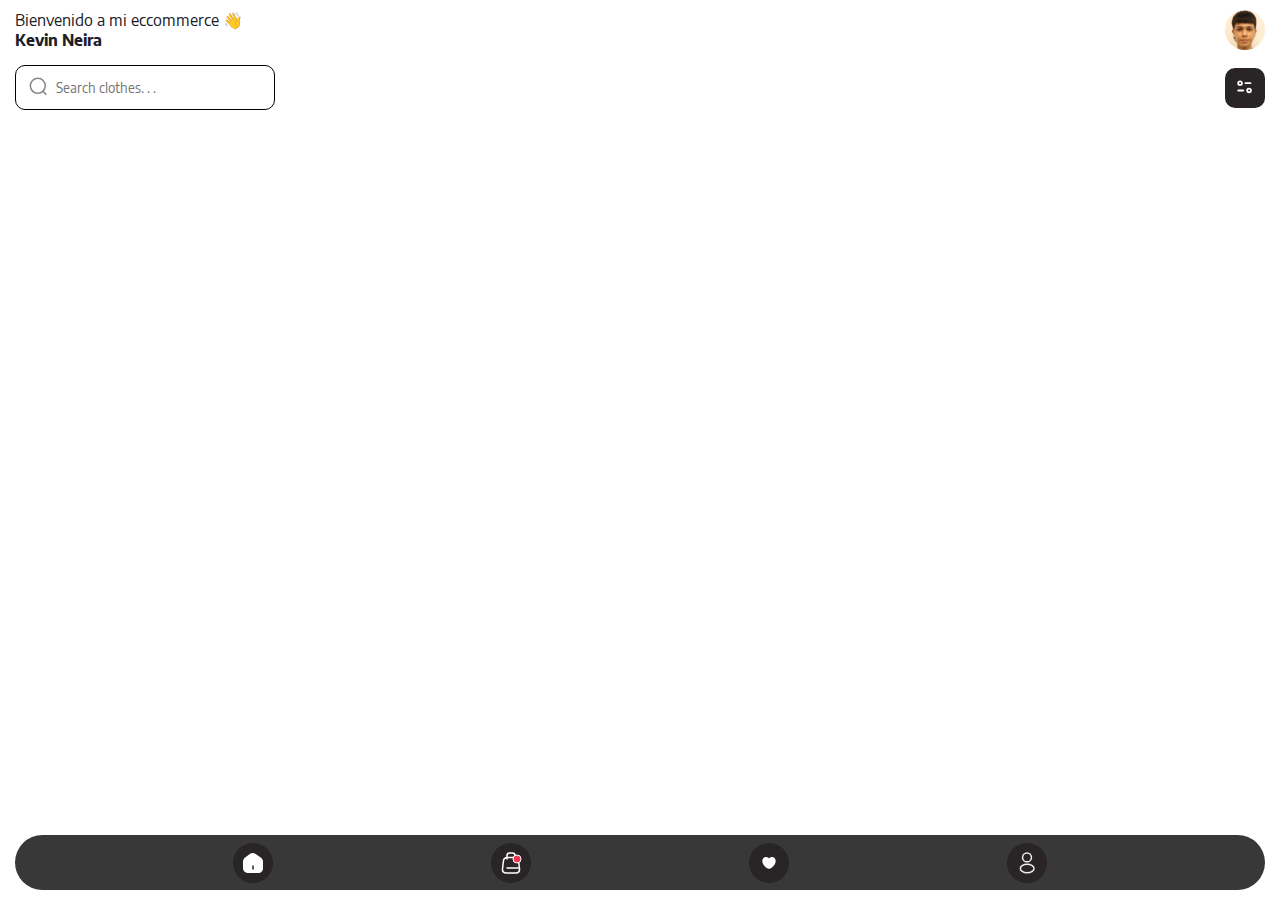
==== commit ccc5205b: "style: :lipstick: SE inserto uma foto mia en el index" ====
--- a/index.html
+++ b/index.html
@@ -14,7 +14,7 @@
             <span>Kevin Neira</span>
         </div>
         <div class="profile__login">
-            <img src="storage/img/img5.png">
+            <img src="storage/img/736833533665786160968a8.849425930.038550001717011990.jpeg">
         </div>
     </header>
     <nav class="search">
--- a/css/style.css
+++ b/css/style.css
@@ -1,4 +1,3 @@
-
 @import url(variables.css);
 *{
     padding: 0;
